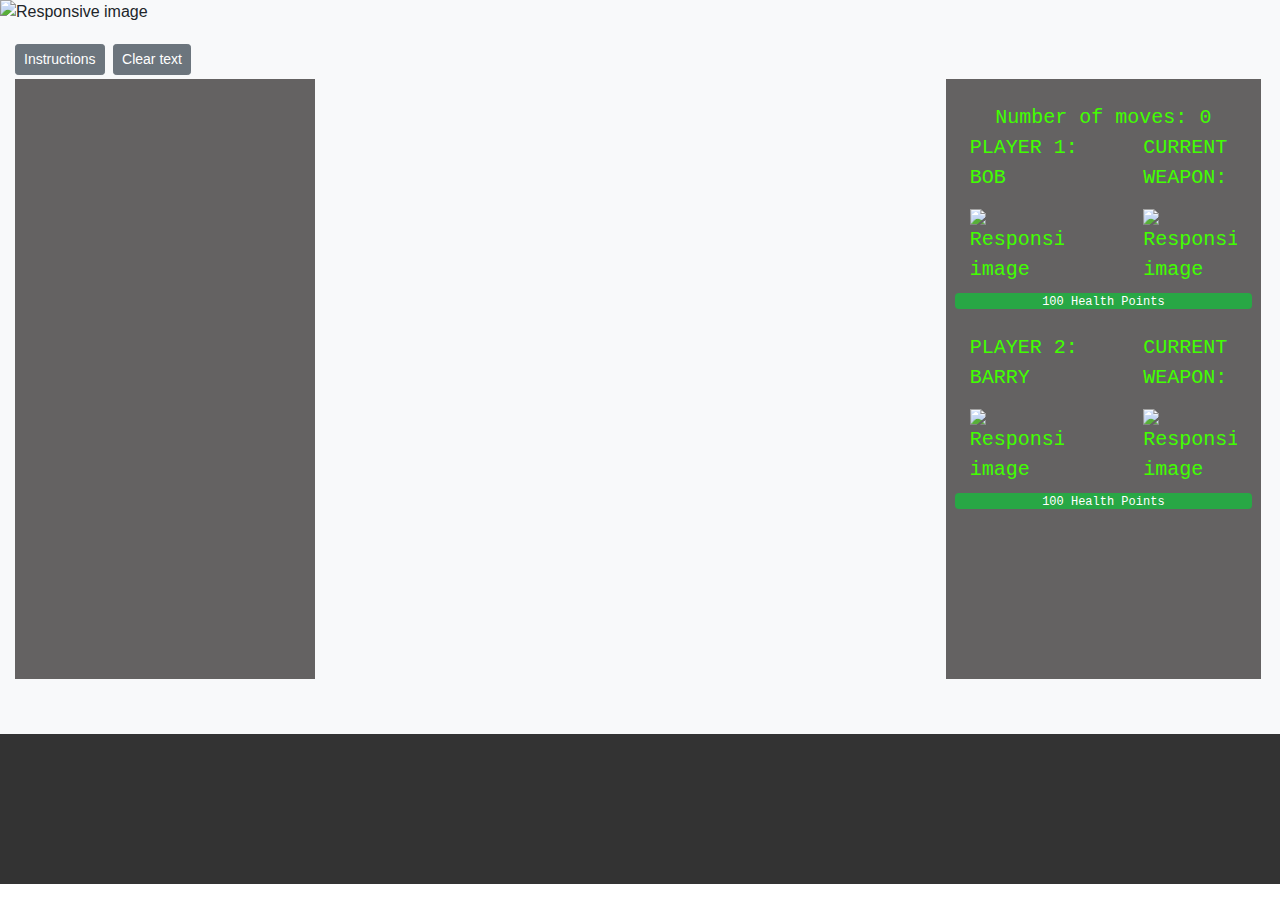
==== index.html @ 8d9f2908 "reference fix" ====
<!DOCTYPE HTML>
<html>

<head>
  <meta charset="UTF-8">
  <meta name="viewport" content="width=device-width, initial-scale=1, shrink-to-fit=no">
  <link rel="stylesheet" href="https://maxcdn.bootstrapcdn.com/bootstrap/4.0.0/css/bootstrap.min.css"
    integrity="sha384-Gn5384xqQ1aoWXA+058RXPxPg6fy4IWvTNh0E263XmFcJlSAwiGgFAW/dAiS6JXm" crossorigin="anonymous">
  <link rel="stylesheet" href="./css/styles.css">
  <script src="https://code.jquery.com/jquery-3.3.1.slim.min.js"
    integrity="sha256-3edrmyuQ0w65f8gfBsqowzjJe2iM6n0nKciPUp8y+7E=" crossorigin="anonymous">
    </script>
  <script src="./js/game.js"></script>
  <title>Bob & Barry: Catfights</title>
</head>

<body>
  <div class="bg-light">
    <header><img src="./assets/header.png" alt="Responsive image"></header>
    <div class="container-fluid">

      <div class="row">
        <!-- start row 1 buttons -->
        <div class="col-sm-4">
          <button id="instruct" type="button" class="btn btn-secondary btn-sm mr-1">Instructions</button>
          <button id="clear" type="button" class="btn btn-secondary btn-sm mr-1">Clear text</button>
        </div>
      </div> <!-- end row 1 -->

      <div class="row mt-1 mr-1">
        <!-- start row 2 msg, canvas, players -->

        <div class="col-sm-3">
          <!-- message col -->
          <div id="msg" class="text-justify p-3"></div>
        </div>

        <div class="col-sm-6 text-center">
          <!-- canvas col -->
          <canvas id="map" width="600" height="600"></canvas>
        </div>

        <div class="col-sm-3 p-4" id="players">
          <!-- players col -->
          <div class="row">
            <div class="col-sm-12 text-center">Number of moves: <span id="moves">0</span></div>
          </div>

          <div class="row">
            <p class="col-sm-6 text-left">PLAYER 1: BOB</p>
            <p class="col-sm-5 offset-sm-1 text-left">CURRENT WEAPON:</p>
          </div>
          <div class="row">
            <img src="./assets/player1.png" class="col-sm-5 img-fluid" alt="Responsive image" id="Bob">
            <img id="p1Weapon" src="./assets/claws.png" class="col-sm-5 offset-sm-2 img-fluid" alt="Responsive image">
          </div>
          <div class="row progress mb-4 mt-2">
            <div id="p1Health" class="progress-bar bg-success" role="progressbar" style="width: 100%;"
              aria-valuenow="100" aria-valuemin="0" aria-valuemax="100">100 Health Points</div>
          </div>

          <div class="row">
            <p class="col-sm-6 text-left">PLAYER 2: BARRY</p>
            <p class="col-sm-5 offset-sm-1 text-left">CURRENT WEAPON:</p>
          </div>
          <div class="row">
            <img src="./assets/player2.png" class="col-sm-5 img-fluid" alt="Responsive image" id="Barry">
            <img id="p2Weapon" src="./assets/claws.png" class="col-sm-5 offset-sm-2  img-fluid" alt="Responsive image">
          </div>
          <div class="row progress mb-4 mt-2">
            <div id="p2Health" class="progress-bar bg-success" role="progressbar" style="width: 100%;"
              aria-valuenow="100" aria-valuemin="0" aria-valuemax="100">100 Health Points</div>
          </div>

        </div>
      </div> <!-- end row 2 -->

      <footer class="row mt-5" style="height: 150px; background-color: #333333;">
      </footer>



    </div> <!-- end fluid contianer -->
  </div> <!-- end background div -->

  <footer>
    <div>

    </div>
  </footer>


  <div class="d-none">
    <img src="./assets/player1.png" id="player1">
    <img src="./assets/player2.png" id="player2">
    <img src="./assets/water.png" id="water">
    <img src="./assets/lemon.png" id="lemon">
    <img src="./assets/banana.png" id="banana">
    <img src="./assets/vacuum.png" id="vacuum">
    <img src="./assets/gameover.png" id="gameover">
  </div>






</body>

</html>
---- css/styles.css ----
header img{
    width: 100%;
    padding-bottom: 20px;
}

#msg {
    
    width: 300px;
    height: 600px;
    color: #41FF00;
    font-family: 'Courier New', Courier, monospace;
    background-color: rgb(100, 98, 98);
    overflow: scroll;
    
}

#players {
    /* width: 300px; */
    height: 600px;
    background-color: rgb(100, 98, 98);
    font-family: 'Courier New', Courier, monospace;
    font-size: 20px;
    color: #41FF00;
}

#players p {
    font-family: 'Courier New', Courier, monospace;
    font-size: 20px;
    color: #41FF00;
    text-align: center;
    text-decoration-style: solid;
}

#players img {
    width: 100%;
    height: 100%;
}

.border {
    border-width: 3px !important;
    border-color: #41FF00 !important;
}
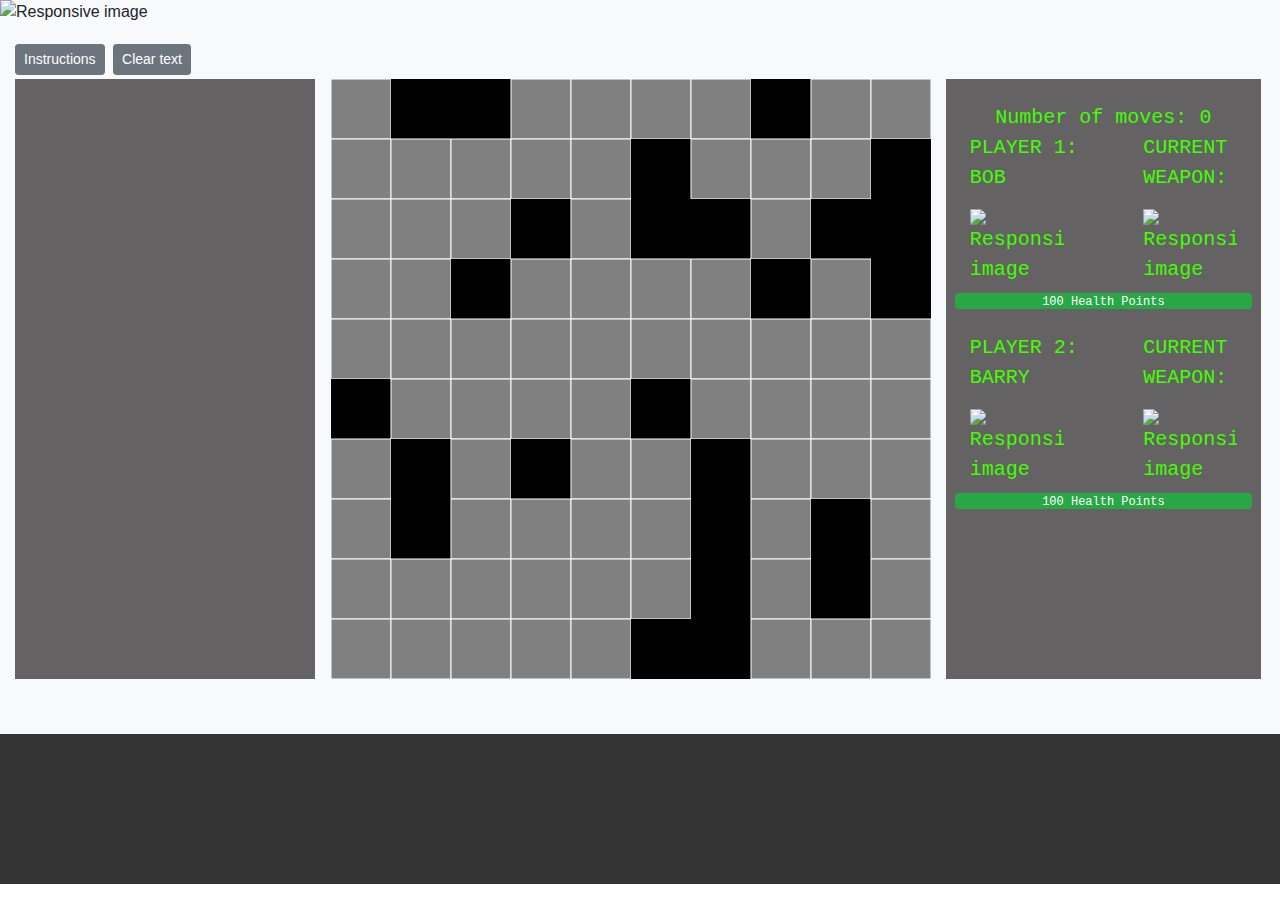
==== commit 453f651a: "img fix2" ====
--- a/index.html
+++ b/index.html
@@ -10,11 +10,19 @@
   <script src="https://code.jquery.com/jquery-3.3.1.slim.min.js"
     integrity="sha256-3edrmyuQ0w65f8gfBsqowzjJe2iM6n0nKciPUp8y+7E=" crossorigin="anonymous">
     </script>
-  <script src="./js/game.js"></script>
   <title>Bob & Barry: Catfights</title>
 </head>
 
 <body>
+  <div class="d-none">
+    <img src="./assets/player1.png" id="player1">
+    <img src="./assets/player2.png" id="player2">
+    <img src="./assets/water.png" id="water">
+    <img src="./assets/lemon.png" id="lemon">
+    <img src="./assets/banana.png" id="banana">
+    <img src="./assets/vacuum.png" id="vacuum">
+    <img src="./assets/gameover.png" id="gameover">
+  </div>
   <div class="bg-light">
     <header><img src="./assets/header.png" alt="Responsive image"></header>
     <div class="container-fluid">
@@ -77,34 +85,14 @@
 
       <footer class="row mt-5" style="height: 150px; background-color: #333333;">
       </footer>
-
+      <script src="./js/game.js"></script>
 
 
     </div> <!-- end fluid contianer -->
   </div> <!-- end background div -->
 
   <footer>
-    <div>
-
-    </div>
   </footer>
-
-
-  <div class="d-none">
-    <img src="./assets/player1.png" id="player1">
-    <img src="./assets/player2.png" id="player2">
-    <img src="./assets/water.png" id="water">
-    <img src="./assets/lemon.png" id="lemon">
-    <img src="./assets/banana.png" id="banana">
-    <img src="./assets/vacuum.png" id="vacuum">
-    <img src="./assets/gameover.png" id="gameover">
-  </div>
-
-
-
-
-
-
 </body>
 
 </html>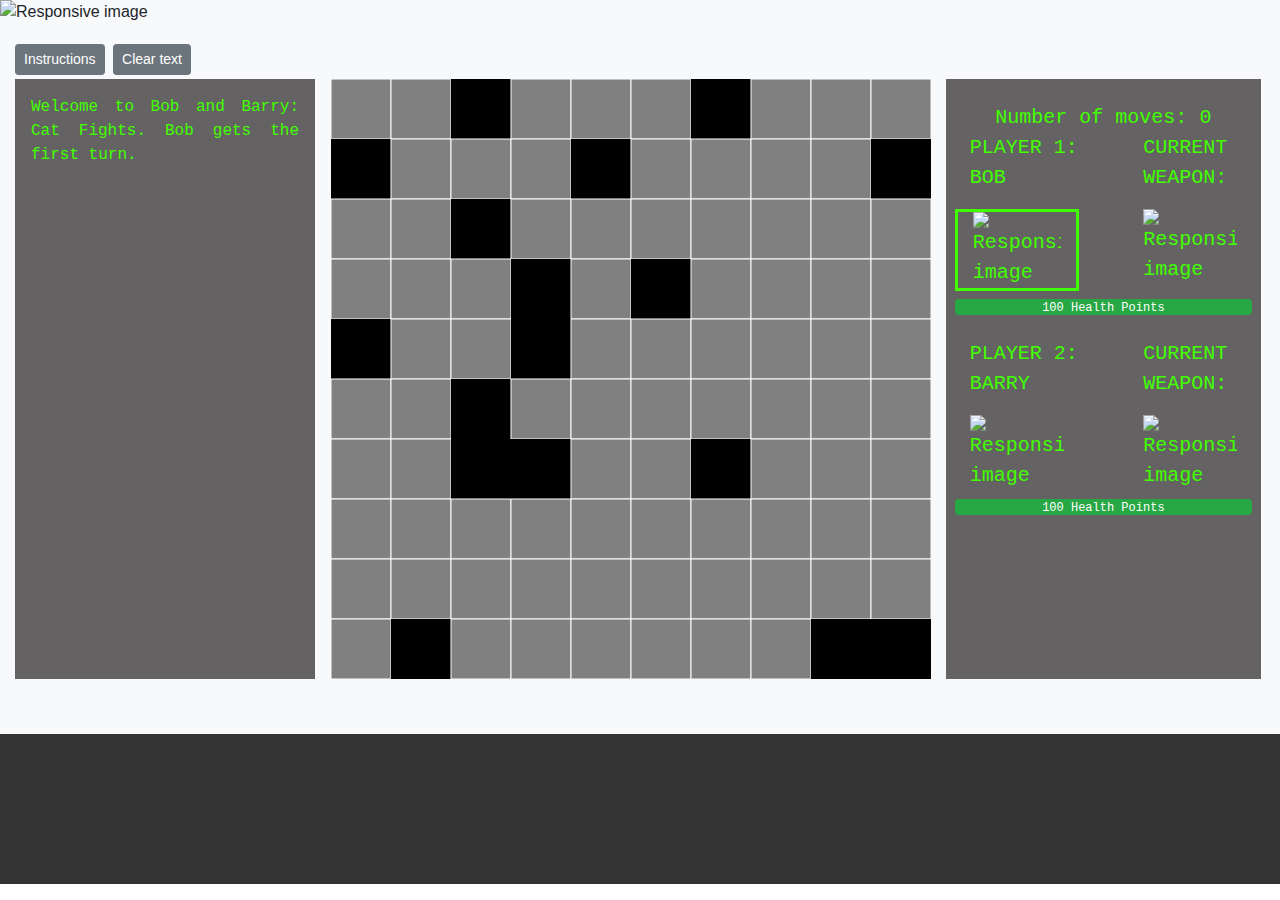
==== commit f0863d3b: "removed redundant elements" ====
--- a/index.html
+++ b/index.html
@@ -14,15 +14,6 @@
 </head>
 
 <body>
-  <div class="d-none">
-    <img src="./assets/player1.png" id="player1">
-    <img src="./assets/player2.png" id="player2">
-    <img src="./assets/water.png" id="water">
-    <img src="./assets/lemon.png" id="lemon">
-    <img src="./assets/banana.png" id="banana">
-    <img src="./assets/vacuum.png" id="vacuum">
-    <img src="./assets/gameover.png" id="gameover">
-  </div>
   <div class="bg-light">
     <header><img src="./assets/header.png" alt="Responsive image"></header>
     <div class="container-fluid">
